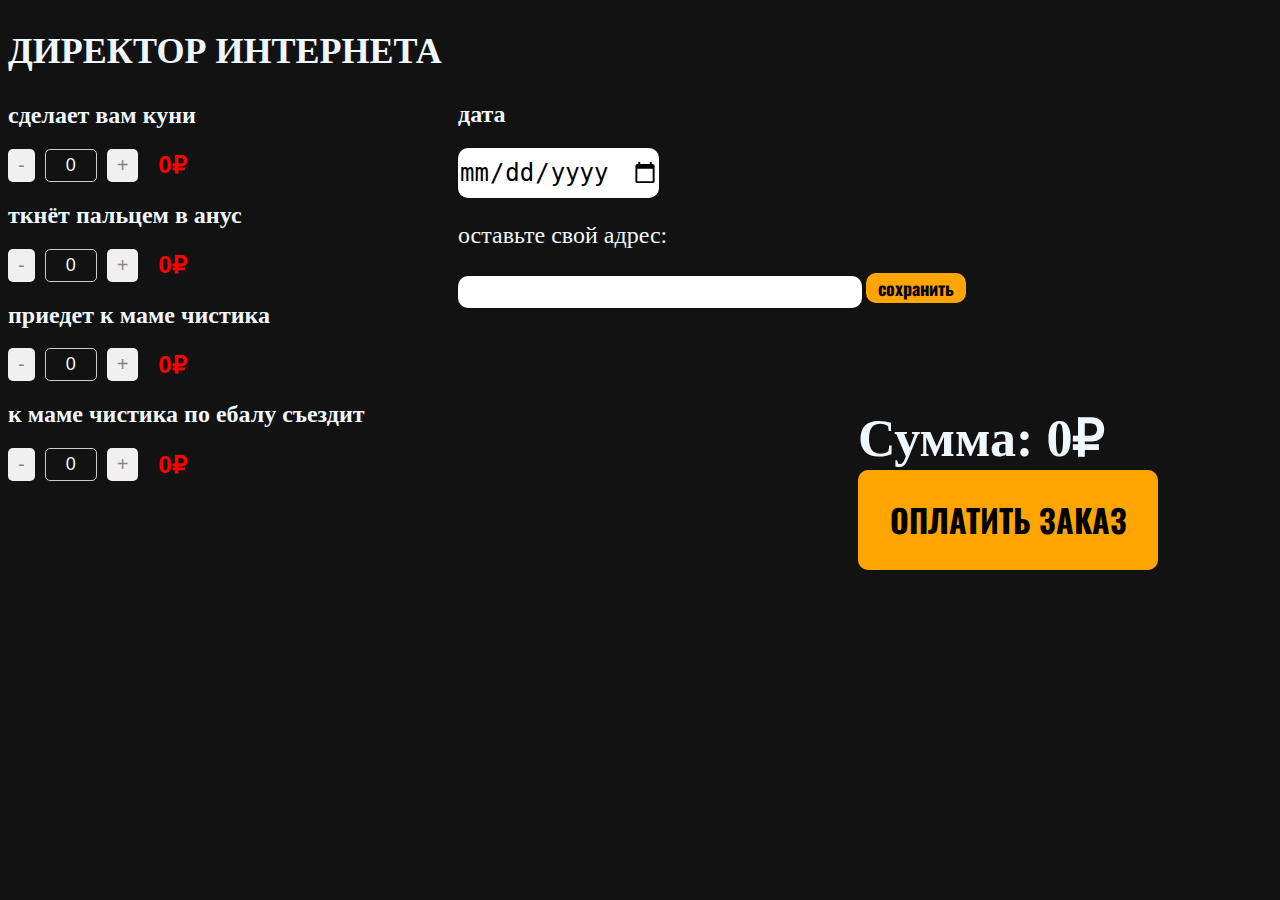
==== index4.html @ bb0b9154 "Add files via upload" ====
<!DOCTYPE html>
<html lang="en">
<head>
    <meta charset="UTF-8">
    <meta name="viewport" content="width=device-width, initial-scale=1.0">
    <title>prostitutki-isterichki.com</title>
    <link rel="preconnect" href="https://fonts.googleapis.com">
<link rel="preconnect" href="https://fonts.gstatic.com" crossorigin>
<link href="https://fonts.googleapis.com/css2?family=Oswald:wght@200..700&display=swap" rel="stylesheet">
<link rel="preconnect" href="https://fonts.googleapis.com">
<link rel="preconnect" href="https://fonts.gstatic.com" crossorigin>
<link href="https://fonts.googleapis.com/css2?family=Playfair+Display:ital,wght@0,400..900;1,400..900&display=swap" rel="stylesheet">
    <link rel="stylesheet" href="css/style.css">
</head>
<body>
    <div class="form1">
        <h2 class="whore_name1">ДИРЕКТОР ИНТЕРНЕТА</h2>
    </div>
    <h2 class="service">сделает вам куни</h2>

    <div class="counter-container">
        <button class="counter-btn decrease" data-id="1">-</button>
        <div class="counter-value" id="counter-1">0</div>
        <button class="counter-btn increase" data-id="1">+</button>
    
        <div class="price-container">
            <span class="new-price" id="total-price-1">0₽</span>
        </div>
    </div>
    <h2 class="service">ткнёт пальцем в анус</h2>
    <div class="counter-container">
        <button class="counter-btn decrease" data-id="2">-</button>
        <div class="counter-value" id="counter-2">0</div>
        <button class="counter-btn increase" data-id="2">+</button>
    
        <div class="price-container">
            <span class="new-price" id="total-price-2">0₽</span>
        </div>
    </div>
    <h2 class="service">приедет к маме чистика</h2>
    <div class="counter-container">
        <button class="counter-btn decrease" data-id="3">-</button>
        <div class="counter-value" id="counter-3">0</div>
        <button class="counter-btn increase" data-id="3">+</button>
    
        <div class="price-container">
            <span class="new-price" id="total-price-3">0₽</span>
        </div>
    </div>
    <h2 class="service">к маме чистика по ебалу съездит</h2>
    <div class="counter-container">
        <button class="counter-btn decrease" data-id="4">-</button>
        <div class="counter-value" id="counter-4">0</div>
        <button class="counter-btn increase" data-id="4">+</button>
    
        <div class="price-container">
            <span class="new-price" id="total-price-4">0₽</span>
        </div>
    </div>
    <script>
     const prices = {
    1: 1000,
    2: 100,
    3: 120,
    4: 1

}; // Цена за единицу товара

document.querySelectorAll('.counter-btn').forEach(button => {
    button.addEventListener('click', (event) => {
        const id = event.target.getAttribute('data-id');
        const counterElement = document.getElementById(`counter-${id}`);
        const totalPriceElement = document.getElementById(`total-price-${id}`);
        let count = parseInt(counterElement.textContent);

        if (event.target.classList.contains('increase')) {
            count++;
        } else if (event.target.classList.contains('decrease') && count > 0) {
            count--;
        }

        counterElement.textContent = count;
        const total = count * prices[id];
        totalPriceElement.textContent = `${total}₽`;
        calculateTotal();
    });
});

function calculateTotal() {
    // Цены для каждого товара
    const prices = [1000, 100, 120, 1];
    
    // Получаем значения счётчиков
    let counter1 = parseInt(document.getElementById('counter-1').textContent) || 0;
    let counter2 = parseInt(document.getElementById('counter-2').textContent) || 0;
    let counter3 = parseInt(document.getElementById('counter-3').textContent) || 0;
    let counter4 = parseInt(document.getElementById('counter-4').textContent) || 0;
    
    // Вычисляем общую сумму
    let total = (counter1 * prices[0]) +
                (counter2 * prices[1]) +
                (counter3 * prices[2]) +
                (counter4 * prices[3]);
                
    
    // Обновляем сумму на странице
    document.getElementById('totalAmount').innerText = total;
}
    </script>
    <div class="allserik">
    <div class="dateserik">
        <h2>дата</h2>
        <input class="inputdate" type="date">
        <p class="address_client_serik">оставьте свой адрес:</p>
        <input class="address_input"type="text">
    <button class="submit_button">сохранить</button>
    </div>
    </div>
    <div class="totaltotalserik">
    <h3 class="total">Сумма: <span id="totalAmount">0</span>₽</h3>
    <button class="payment"><a class="paymentlink" href="https://www.donationalerts.com/r/veeties">ОПЛАТИТЬ ЗАКАЗ</a></button>
    </div>
  
</body>
</html>
---- css/style.css ----
.title_part_one{
    font-size: 48px;
    font-family: Oswald;
    color: aliceblue;
    text-align: center;
    margin-left: auto;
    margin-top: 5px; 
}
.first_part{
    background-color: black;
    width: 300px;
    border-radius: 5px;
    height: 80px;
}
.wrapper{
    display: flex;
    align-items: center;
    flex-direction: column;
}
.title_part_two{
    font-size: 48px;
    font-family: Oswald;
    color: rgb(0, 0, 0);
    text-align: center;
    margin-right: auto;
    margin-top: 5px;
}
.second_part{
    background-color: rgb(255, 123, 0);
    width: 250px;
    border-radius: 5px;
    height: 80px;
}
.titleparts{
    display: flex;
    align-items: center;
}
body{
    background-color: rgb(18, 18, 18);
}
.p1{
    font-weight: 100;
    font-family: Arial, Helvetica, sans-serif;
}
.whore_name1{
    font-size: 36px;
    color: aliceblue;
}
.whores{
  display: flex;
  flex-direction: row;
  align-content: center;
  justify-content: space-between;
  color: aliceblue;
  text-align: center;
  width: auto;
  flex-wrap: wrap;
}
.whore1{
    background-color: black;
    width: 400px;
    height: 500px;
    margin-top: 100px;
    border-radius: 10px;
}
.whore2{
    background-color: black;
    width: 400px;
    height: 500px;
    margin-top: 100px;
    border-radius: 10px;
}
.whore3{
    background-color: black;
    width: 400px;
    height: 500px;
    margin-top: 100px;
    border-radius: 10px;
}
.whore4{
    background-color: black;
    width: 400px;
    height: 500px;
    margin-top: 100px;
    border-radius: 10px;
}
.img{
    width: 300px;
    height: 200px;
    margin-top: 50px;
}
.order1{
    width: 200px;
    height: 50px;
    background-color: orange;
    border: none;
    border-radius: 10px;
    font-size: 26px;
    font-family: Oswald;
    font-weight: bold;
}
.order2{
    width: 200px;
    height: 50px;
    background-color: orange;
    border: none;
    border-radius: 10px;
    font-size: 26px;
    font-family: Oswald;
    font-weight: bold;
}
.order3{
    width: 200px;
    height: 50px;
    background-color: orange;
    border: none;
    border-radius: 10px;
    font-size: 26px;
    font-family: Oswald;
    font-weight: bold;
}
.order:hover{
    background-color: rgb(193, 125, 0);
}
.link{
    color: black;
    text-decoration: none;
}
.service{
    color: aliceblue;
}
.total{
    color: aliceblue;
    font-size: 52px;
}
.totaltotal{
    margin-top: 100px;
    margin-left: 1000px;
}
.totaltotalserik{
    margin-top: 100px;
    margin-left: 1000px;
}
.totaltotalkunimen{
    margin-top: 100px;
    margin-left: 1000px;
}
.payment{
    width: 300px;
    height: 100px;
    border-radius: 10px;
    background-color: orange;
    border: none;
    font-size: 32px;
    margin-top: -50px;
}
.paymentlink{
    text-decoration: none;
    color: black;
    font-family: Oswald;
    font-weight: bold;
}
.payment:hover{
    background-color: rgb(193, 125, 0);
}
.date{
    color: aliceblue;
}
.inputdate{
    width: 200px;
    height: 50px;
    border-radius: 10px;
    font-size: 24px;
    border: none;
}
.address{
    color: aliceblue;
}
.address_client{
    margin-top: 30px;
    color: aliceblue;
    font-size: 24px;
}
.address_input{
    width: 400px;
    height: 30px;
    border: none;
    border-radius: 10px;
}
.submit_button{
    width: 100px;
    height: 30px;
    background-color: orange;
    color: black;
    border: none;
    border-radius: 10px;
    font-family: Oswald;
    font-size: 18px;
    font-weight: bold;
}
.submit_button:hover{
    background-color: rgb(193, 125, 0);
}
.all{
    margin-top: -600px;
    margin-left: 600px;
}
.allserik{
    margin-top: -400px;
    margin-left: 600px;
}
.allkunimen{
    margin-top: -400px;
    margin-left: 600px;
}
.dateserik{
    color: aliceblue;
}
.address_client_serik{
    color: aliceblue;
    font-size: 24px;
}
.datekunimen{
    margin-top: -900px;
    color: aliceblue;
}
/* counter */
.counter-container {
    display: flex;
    align-items: center;
    font-family: Arial, sans-serif;
    margin-bottom: 20px;
    flex-wrap: wrap;
}

.counter-btn {
    font-size: 20px;
    padding: 5px 10px;
    cursor: pointer;
    border: none;
    background-color: #f0f0f0;
    color: #888;
    border-radius: 5px;
}

.counter-value {
    width: 40px;
    text-align: center;
    font-size: 18px;
    margin: 0 10px;
    border: 1px solid #ccc;
    padding: 5px;
    border-radius: 5px;
    color: aliceblue;
}

.price-container {
    font-size: 24px;
    margin-left: 20px;
}

.new-price {
    color: red;
    font-weight: bold;
}

/* adaptazia */
@media screen and  (max-width: 1683px){
    .whores{
       gap: 1%;
    }
}
@media screen and  (max-width: 1480px){
    .whores{
        padding: 0 3%;
    }
}
@media screen and  (max-width: 876px){
    .whores{
        padding: 0 27%;
    }
}
@media screen and  (max-width: 850px){
    .whores{
        padding: 0 25%;
    }
}
@media screen and  (max-width: 780px){
    .whores{
        padding: 0 23%;
    }
}
@media screen and  (max-width: 730px){
    .whores{
        padding: 0 21%;
    }
}
@media screen and  (max-width: 650px){
    .whores{
        padding: 0 19%;
    }
}
@media screen and  (max-width: 600px){
    .whores{
        padding: 0 17%;
    }
}

/* index1 adaptazia */
@media screen and  (max-width: 1404px){
    .all{
        margin-left: 590px;
    }
    .totaltotal{
        margin-left: 990px;
    }
}
@media screen and  (max-width: 1390px){
    .all{
        margin-left: 580px;
    }
    .totaltotal{
        margin-left: 980px;
    }
}
@media screen and  (max-width: 1380px){
    .all{
        margin-left: 500px;
    }
    .totaltotal{
        margin-left: 900px;
    }
}
@media screen and  (max-width: 1300px){
    .all{
        margin-left: 450px;
    }
    .totaltotal{
        margin-left: 850px;
    }
}
@media screen and  (max-width: 1210px){
    .totaltotal{
        margin-left: 800px;
    }
}
@media screen and  (max-width: 1155px){
    .totaltotal{
        margin-left: 750px;
    }
}
@media screen and  (max-width: 1095px){
    .totaltotal{
        margin-left: 700px;
    }
}
@media screen and  (max-width: 1060px){
    .totaltotal{
        margin-left: 650px;
    }
}
@media screen and  (max-width: 1030px){
    .totaltotal{
        margin-left: 600px;
    }
}
@media screen and  (max-width: 995px){
    .all{
        margin-top: 0px;
        margin-left: 0px;
    }
    .totaltotal{
        margin-top: 0px;
        margin-left: 0px;
    }
}
/* index3 adaptazia */
@media screen and  (max-width: 1404px){
    .allkunimen{
        margin-left: 590px;
    }
    .totaltotalkunimen{
        margin-left: 990px;
    }
}
@media screen and  (max-width: 1390px){
    .allkunimen{
        margin-left: 580px;
    }
    .totaltotalkunimen{
        margin-left: 980px;
    }
}
@media screen and  (max-width: 1380px){
    .allkunimen{
        margin-left: 500px;
    }
    .totaltotalkunimen{
        margin-left: 900px;
    }
}
@media screen and  (max-width: 1300px){
    .allkunimen{
        margin-left: 450px;
    }
    .totaltotalkunimen{
        margin-left: 850px;
    }
}
@media screen and  (max-width: 1210px){
    .totaltotalkunimen{
        margin-left: 800px;
    }
}
@media screen and  (max-width: 1155px){
    .totaltotalkunimen{
        margin-left: 750px;
    }
}
@media screen and  (max-width: 1095px){
    .totaltotalkunimen{
        margin-left: 700px;
    }
}
@media screen and  (max-width: 1060px){
    .totaltotalkunimen{
        margin-left: 650px;
    }
}
@media screen and  (max-width: 1030px){
    .totaltotalkunimen{
        margin-left: 600px;
    }
}
@media screen and  (max-width: 985px){
    .allkunimen{
        margin-left: 350px;
    }
    .totaltotalkunimen{
        margin-left: 450px;
    }
}
@media screen and  (max-width: 880px){
    .allkunimen{
        margin-left: 0px;
        margin-top: 900px;
    }
    .totaltotalkunimen{
        margin-left: 0px;
        margin-top: 0px;
    }
}
/* index2 adaptazia */
@media screen and  (max-width: 1404px){
    .allserik{
        margin-left: 590px;
    }
    .totaltotalserik{
        margin-left: 990px;
    }
}
@media screen and  (max-width: 1390px){
    .allserik{
        margin-left: 580px;
    }
    .totaltotalserik{
        margin-left: 980px;
    }
}
@media screen and  (max-width: 1380px){
    .allserik{
        margin-left: 500px;
    }
    .totaltotalserik{
        margin-left: 900px;
    }
}
@media screen and  (max-width: 1300px){
    .allserik{
        margin-left: 450px;
    }
    .totaltotalserik{
        margin-left: 850px;
    }
}
@media screen and  (max-width: 1210px){
    .totaltotalserik{
        margin-left: 800px;
    }
}
@media screen and  (max-width: 1155px){
    .totaltotalserik{
        margin-left: 750px;
    }
}
@media screen and  (max-width: 1095px){
    .totaltotalserik{
        margin-left: 700px;
    }
}
@media screen and  (max-width: 1060px){
    .totaltotalserik{
        margin-left: 650px;
    }
}
@media screen and  (max-width: 1030px){
    .totaltotalserik{
        margin-left: 600px;
    }
}
@media screen and  (max-width: 985px){
    .allserik{
        margin-left: 450px;
    }
    .totaltotalserik{
        margin-left: 550px;
    }
}
@media screen and  (max-width: 976px){
    .allserik{
        margin-left: 300px;
    }
    .totaltotalserik{
        margin-left: 450px;
    }
}
@media screen and  (max-width: 826px){
    .allserik{
        margin-left: 250px;
    }
    .totaltotalserik{
        margin-left: 400px;
    }
}
@media screen and  (max-width: 778px){
    .allserik{
        margin-top: 0px;
        margin-left: 0px;
    }
    .totaltotalserik{
        margin-top: 0px;
        margin-left: 0px;
    }
}
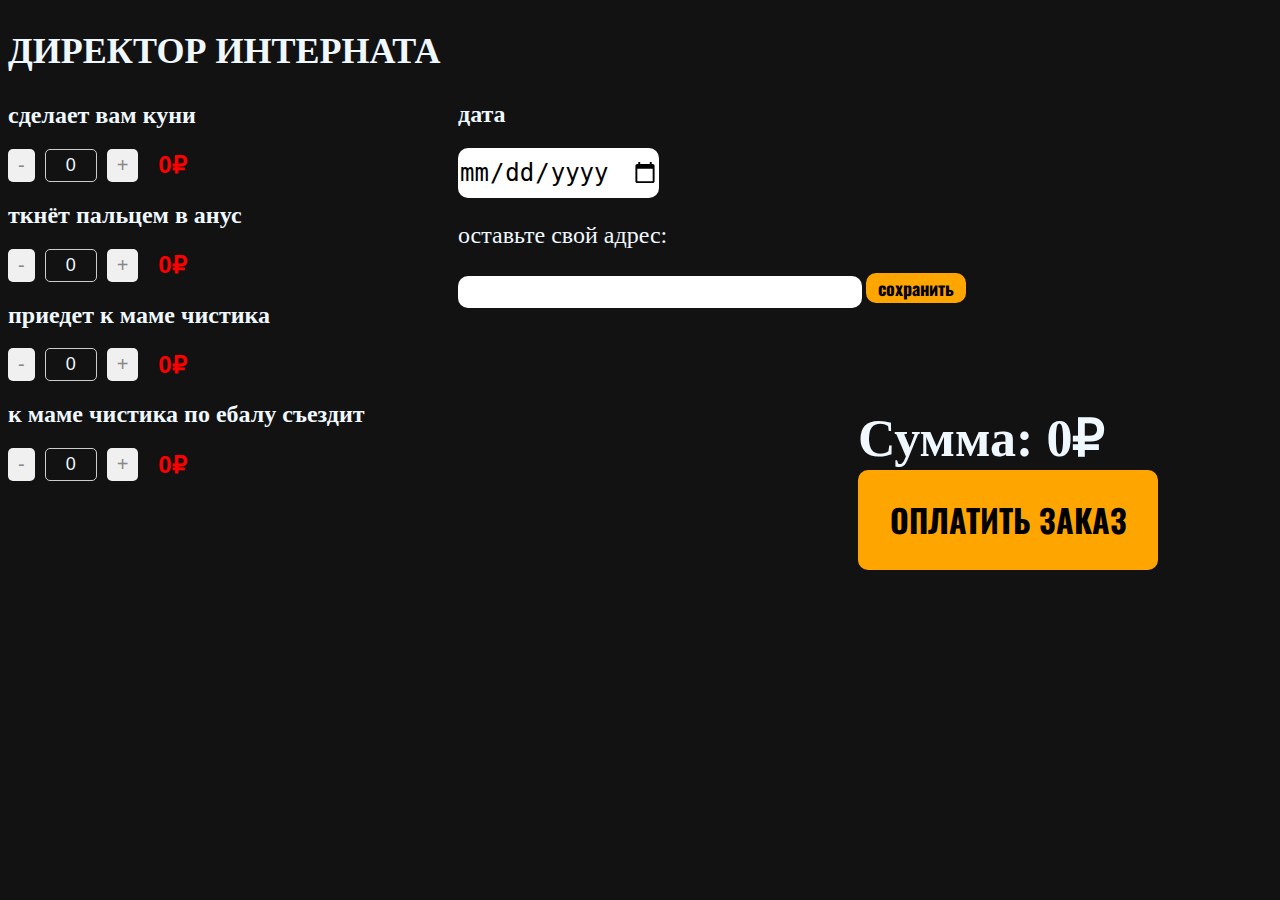
==== commit a151c79f: "Update index4.html" ====
--- a/index4.html
+++ b/index4.html
@@ -14,7 +14,7 @@
 </head>
 <body>
     <div class="form1">
-        <h2 class="whore_name1">ДИРЕКТОР ИНТЕРНЕТА</h2>
+        <h2 class="whore_name1">ДИРЕКТОР ИНТЕРНАТА</h2>
     </div>
     <h2 class="service">сделает вам куни</h2>
 
@@ -122,4 +122,4 @@
     </div>
   
 </body>
-</html>+</html>
